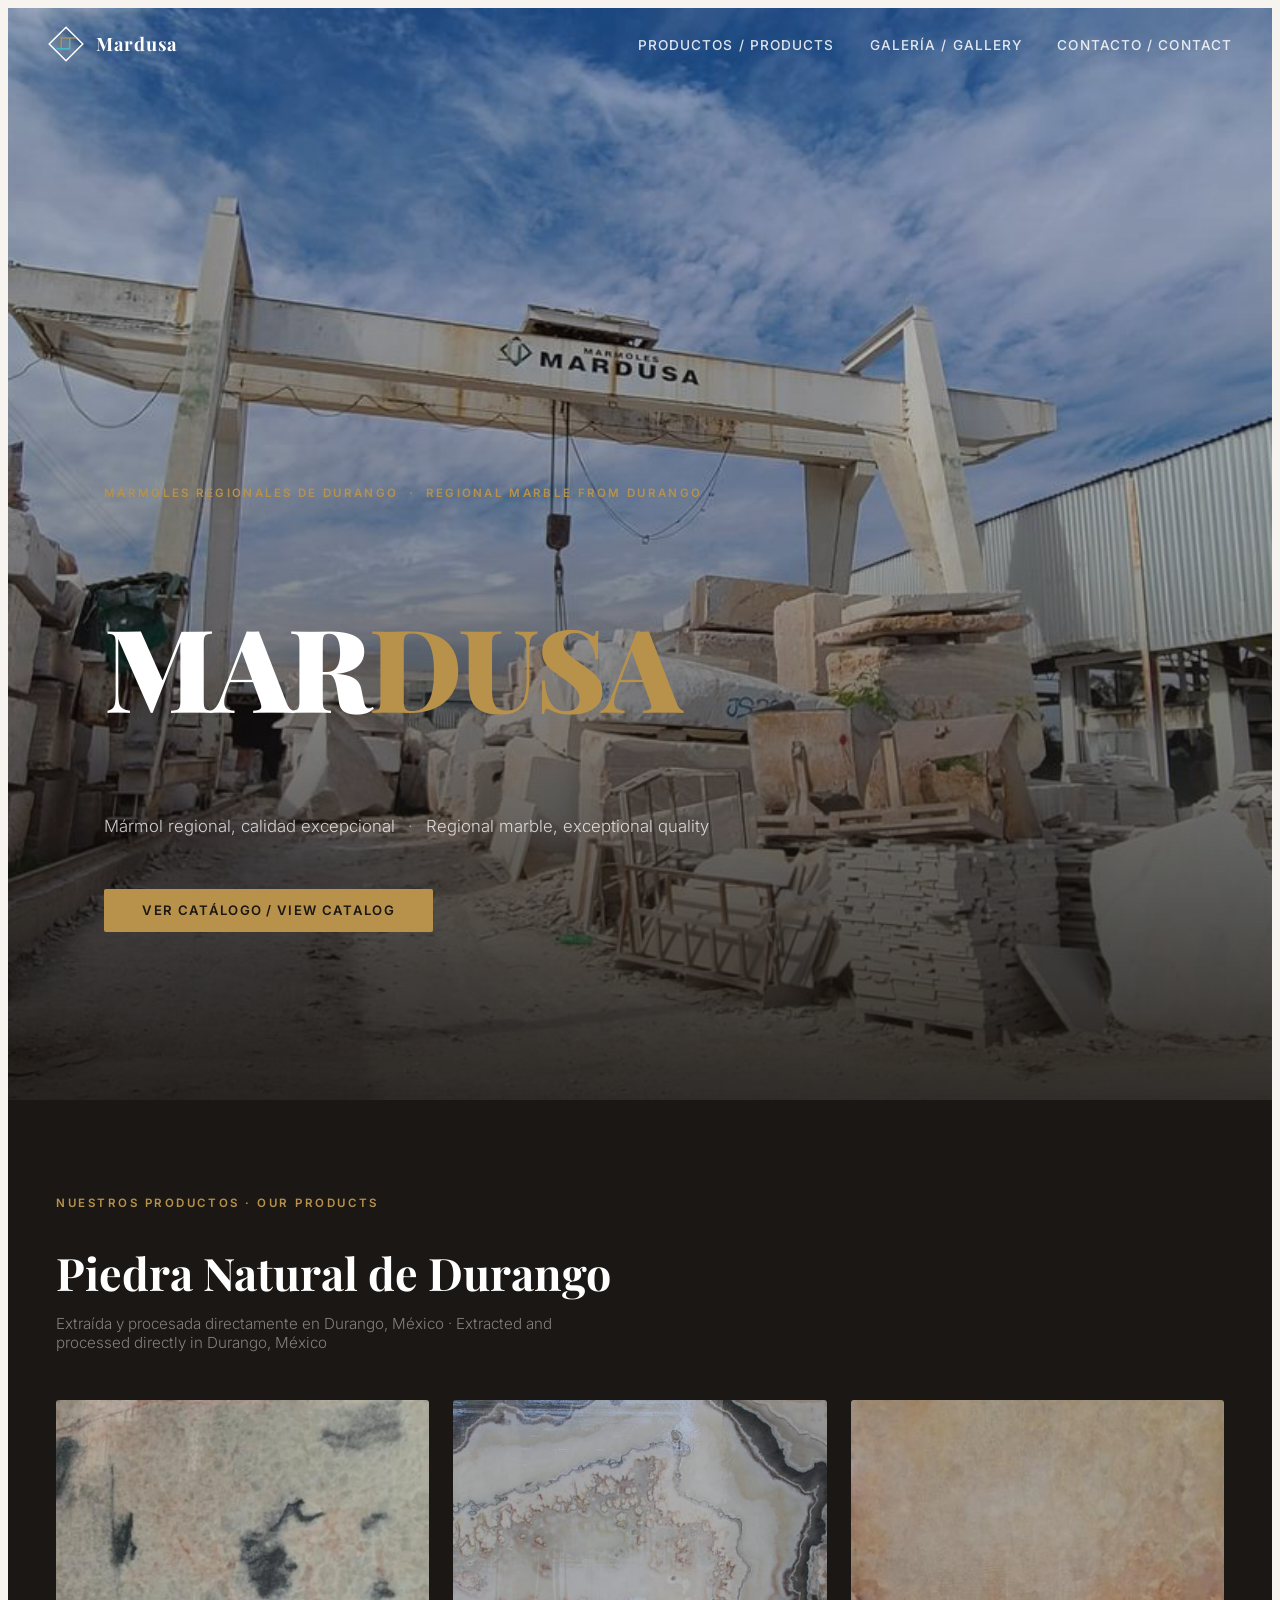
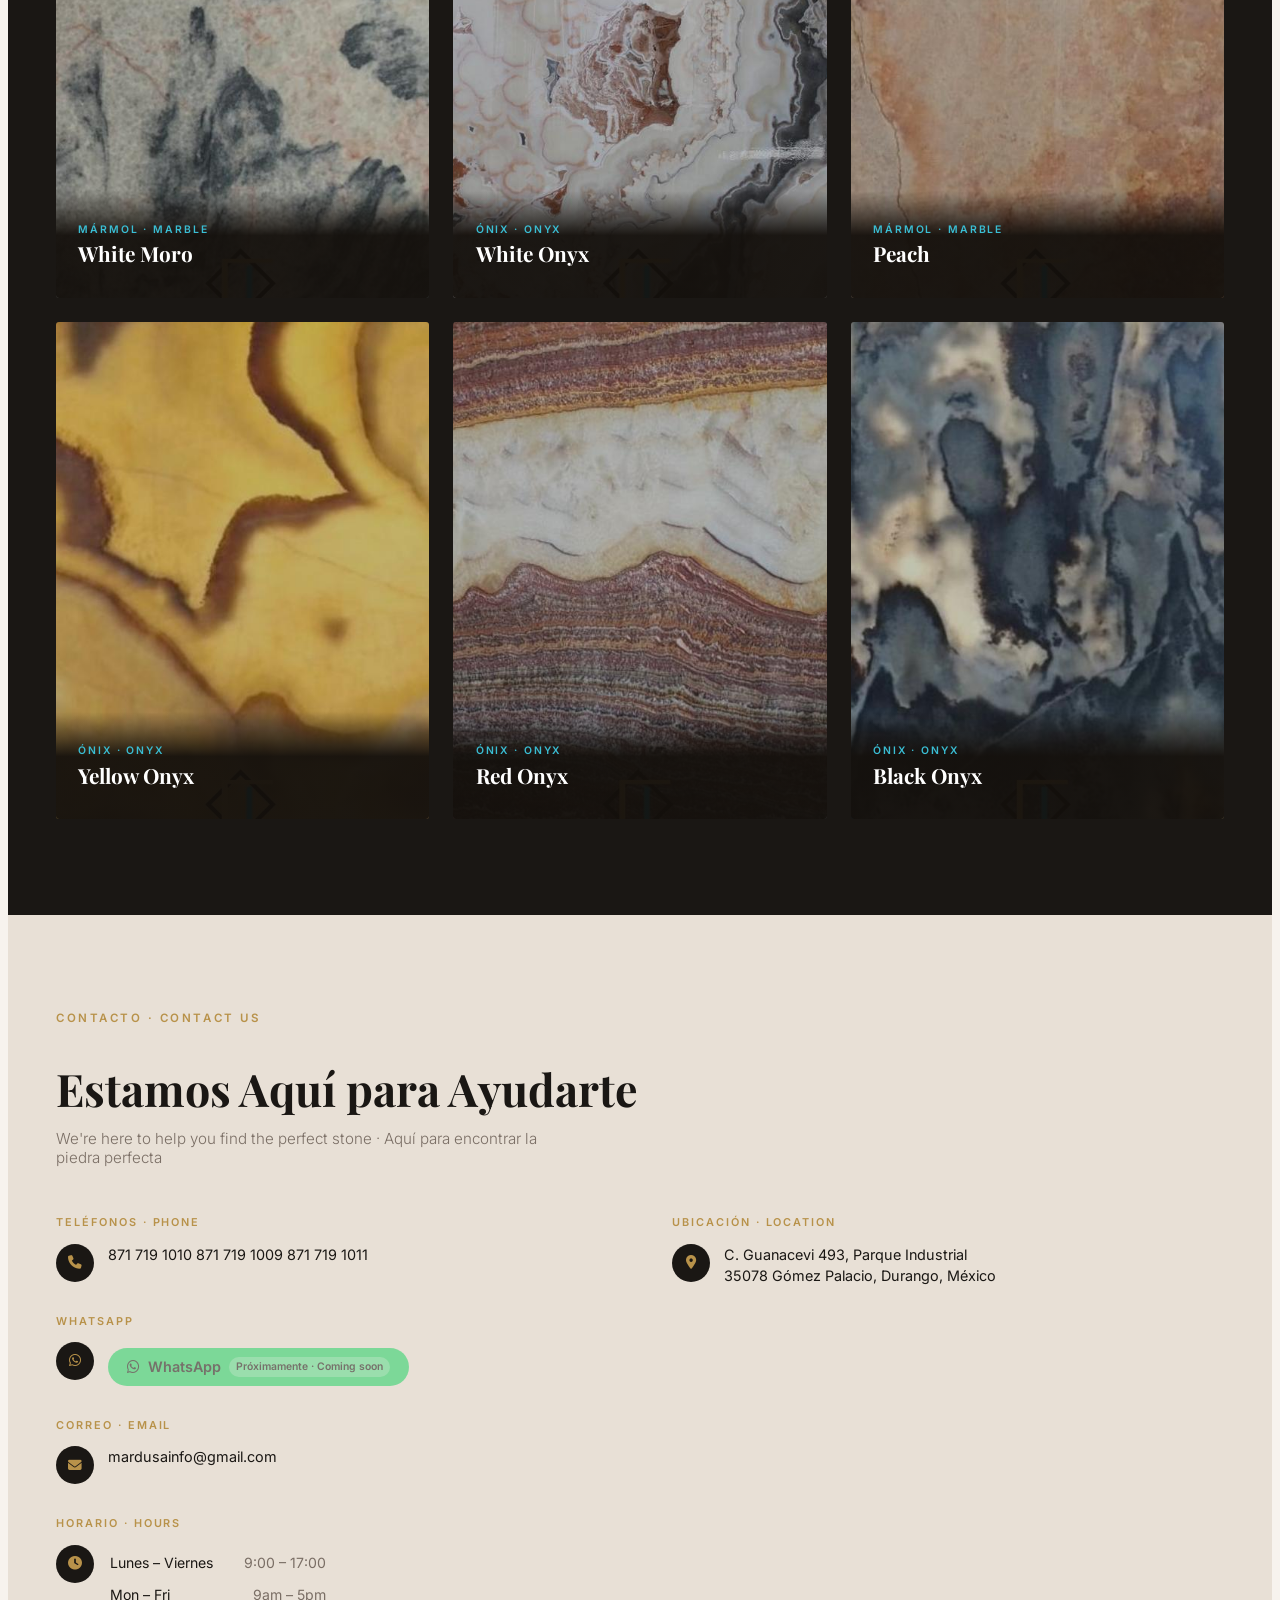
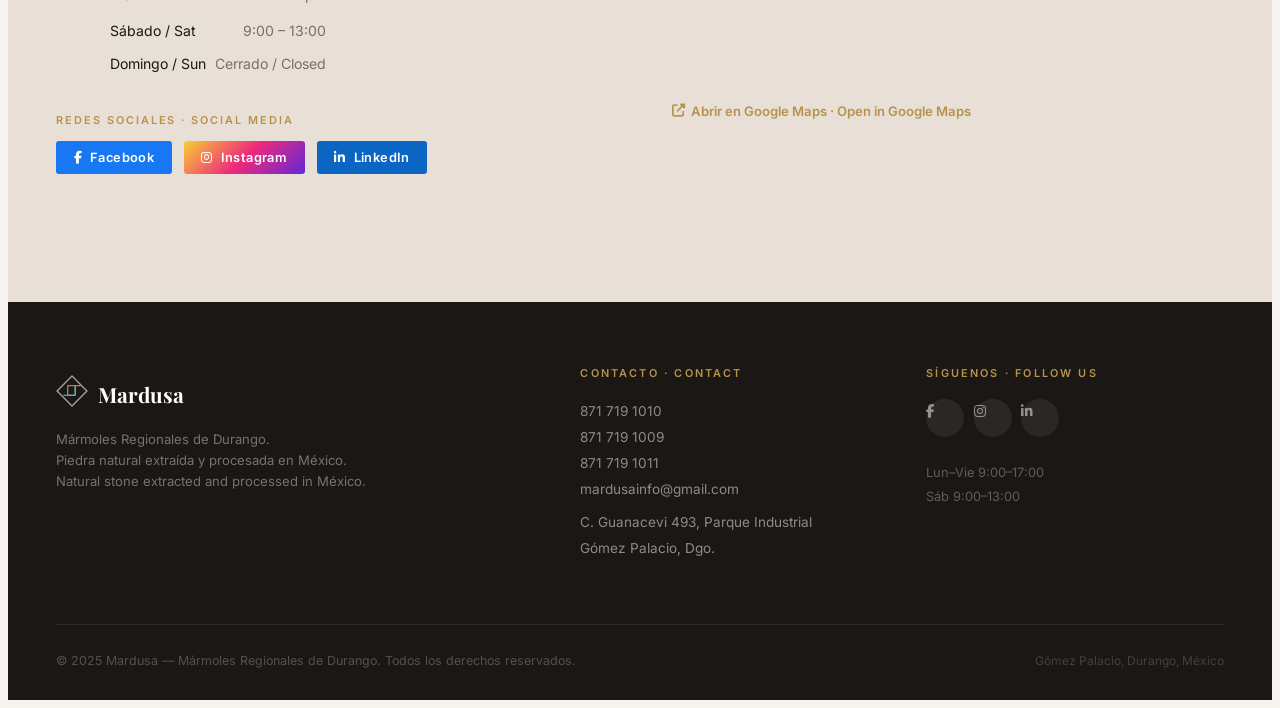
==== index.html @ bcf234a7 "Rename mardusa (1).html to index.html" ====
<!DOCTYPE html>
<html lang="es">
<head>
  <meta charset="UTF-8" />
  <meta name="viewport" content="width=device-width, initial-scale=1.0" />
  <title>Mardusa — Mármoles Regionales de Durango</title>
  <link href="https://fonts.googleapis.com/css2?family=Playfair+Display:wght@400;600;700;900&family=Inter:wght@300;400;500;600&display=swap" rel="stylesheet">
  <link rel="stylesheet" href="https://cdnjs.cloudflare.com/ajax/libs/font-awesome/6.5.0/css/all.min.css">
  <link rel="shortcut icon" href="images/favicon.ico">
  <link rel="stylesheet" href="style.css">
  <script src="script.js" defer></script>

</head>
<body>

<!-- NAV -->
<nav id="navbar">
  <a href="#hero" class="nav-logo">
    <svg class="nav-logo-svg" viewBox="0 0 60 60" fill="none" xmlns="http://www.w3.org/2000/svg">
      <polygon points="30,2 58,30 30,58 2,30" stroke="#fff" stroke-width="2.5" fill="none"/>
      <rect x="22" y="20" width="14" height="18" stroke="#B8924A" stroke-width="2.2" fill="none"/>
      <line x1="36" y1="20" x2="46" y2="20" stroke="#B8924A" stroke-width="2.2"/>
      <line x1="14" y1="38" x2="36" y2="38" stroke="#3ABED4" stroke-width="2.2"/>
      <line x1="36" y1="20" x2="36" y2="38" stroke="#3ABED4" stroke-width="2.2"/>
    </svg>
    <span class="nav-logo-text">Mardusa</span>
  </a>
  <ul class="nav-links" id="navLinks">
    <li><a href="#productos">Productos / Products</a></li>
    <li><a href="#galeria">Galería / Gallery</a></li>
    <li><a href="#contacto">Contacto / Contact</a></li>
  </ul>
  <button class="nav-toggle" id="navToggle" aria-label="Menu">
    <span></span><span></span><span></span>
  </button>
</nav>

<!-- HERO -->
<section id="hero">
  <div class="hero-bg"></div>
  <div class="hero-overlay"></div>
  <div class="hero-content">
    <span class="hero-eyebrow">Mármoles Regionales de Durango &nbsp;·&nbsp; Regional Marble from Durango</span>
    <h1 class="hero-title">MAR<span>DUSA</span></h1>
    <p class="hero-tagline">
      Mármol regional, calidad excepcional
      <em>·</em>
      Regional marble, exceptional quality
    </p>
    <a href="#productos" class="hero-cta">Ver Catálogo / View Catalog</a>
  </div>
</section>

<!-- PRODUCTS -->
<section id="productos">
  <div class="section-label">Nuestros Productos · Our Products</div>
  <h2 class="section-title">Piedra Natural de Durango</h2>
  <p class="section-sub">Extraída y procesada directamente en Durango, México · Extracted and processed directly in Durango, México</p>
  <div class="products-grid">
    <div class="product-card" onclick="openLightbox(this)">
      <img src="[data-uri]" alt="White Moro" loading="lazy">
      <div class="product-info">
        <div class="product-type">Mármol · Marble</div>
        <div class="product-name">White Moro</div>
        <div class="product-bar"></div>
      </div>
    </div>
    <div class="product-card" onclick="openLightbox(this)">
      <img src="[data-uri]" alt="White Onyx" loading="lazy">
      <div class="product-info">
        <div class="product-type">Ónix · Onyx</div>
        <div class="product-name">White Onyx</div>
        <div class="product-bar"></div>
      </div>
    </div>
    <div class="product-card" onclick="openLightbox(this)">
      <img src="[data-uri]" alt="Peach" loading="lazy">
      <div class="product-info">
        <div class="product-type">Mármol · Marble</div>
        <div class="product-name">Peach</div>
        <div class="product-bar"></div>
      </div>
    </div>
    <div class="product-card" onclick="openLightbox(this)">
      <img src="[data-uri]" alt="Yellow Onyx" loading="lazy">
      <div class="product-info">
        <div class="product-type">Ónix · Onyx</div>
        <div class="product-name">Yellow Onyx</div>
        <div class="product-bar"></div>
      </div>
    </div>
    <div class="product-card" onclick="openLightbox(this)">
      <img src="[data-uri]" alt="Red Onyx" loading="lazy">
      <div class="product-info">
        <div class="product-type">Ónix · Onyx</div>
        <div class="product-name">Red Onyx</div>
        <div class="product-bar"></div>
      </div>
    </div>
    <div class="product-card" onclick="openLightbox(this)">
      <img src="[data-uri]" alt="Black Onyx" loading="lazy">
      <div class="product-info">
        <div class="product-type">Ónix · Onyx</div>
        <div class="product-name">Black Onyx</div>
        <div class="product-bar"></div>
      </div>
    </div>
  </div>
</section>

<!-- GALLERY -->
<section hidden id="galeria">
  <div class="section-label">Galería · Gallery</div>
  <h2 class="section-title">La Belleza Natural de la Piedra</h2>
  <p class="section-sub">Cada pieza es única · Every piece is one of a kind</p>
  <div class="gallery-grid">
    <div class="gallery-item" onclick="openLightbox(this)">
      <img src="[data-uri]" alt="White Moro" loading="lazy">
    </div>
    <div class="gallery-item" onclick="openLightbox(this)">
      <img src="[data-uri]" alt="Yellow Onyx" loading="lazy">
    </div>
    <div class="gallery-item" onclick="openLightbox(this)">
      <img src="[data-uri]" alt="Red Onyx" loading="lazy">
    </div>
    <div class="gallery-item" onclick="openLightbox(this)">
      <img src="[data-uri]" alt="Black Onyx" loading="lazy">
    </div>
    <div class="gallery-item" onclick="openLightbox(this)">
      <img src="[data-uri]" alt="White Onyx" loading="lazy">
    </div>
    <div class="gallery-item" onclick="openLightbox(this)">
      <img src="[data-uri]" alt="Peach" loading="lazy">
    </div>
  </div>
</section>

<!-- LIGHTBOX -->
<div class="lightbox" id="lightbox" onclick="closeLightbox()">
  <button class="lightbox-close" onclick="closeLightbox()">&times;</button>
  <img id="lightboxImg" src="" alt="">
</div>

<!-- CONTACT -->
<section id="contacto">
  <div class="section-label">Contacto · Contact Us</div>
  <h2 class="section-title">Estamos Aquí para Ayudarte</h2>
  <p class="section-sub">We're here to help you find the perfect stone · Aquí para encontrar la piedra perfecta</p>
  <div class="contact-grid">
    <div>
      <div class="contact-block">
        <div class="contact-block-title">Teléfonos · Phone</div>
        <div class="contact-item">
          <div class="contact-icon"><i class="fas fa-phone"></i></div>
          <div class="contact-text">
            <a href="tel:+528717191010">871 719 1010</a>
            <a href="tel:+528717191009">871 719 1009</a>
            <a href="tel:+528717191011">871 719 1011</a>
          </div>
        </div>
      </div>
      <div class="contact-block">
        <div class="contact-block-title">WhatsApp</div>
        <div class="contact-item">
          <div class="contact-icon"><i class="fab fa-whatsapp"></i></div>
          <div class="contact-text">
            <a href="#" class="whatsapp-pill">
              <i class="fab fa-whatsapp"></i>
              WhatsApp
              <span class="badge">Próximamente · Coming soon</span>
            </a>
          </div>
        </div>
      </div>
      <div class="contact-block">
        <div class="contact-block-title">Correo · Email</div>
        <div class="contact-item">
          <div class="contact-icon"><i class="fas fa-envelope"></i></div>
          <div class="contact-text">
            <a href="mailto:mardusainfo@gmail.com">mardusainfo@gmail.com</a>
          </div>
        </div>
      </div>
      <div class="contact-block">
        <div class="contact-block-title">Horario · Hours</div>
        <div class="contact-item">
          <div class="contact-icon"><i class="fas fa-clock"></i></div>
          <div class="contact-text">
            <table class="hours-table">
              <tr><td>Lunes – Viernes</td><td>9:00 – 17:00</td></tr>
              <tr><td>Mon – Fri</td><td>9am – 5pm</td></tr>
              <tr><td style="padding-top:.5rem">Sábado / Sat</td><td style="padding-top:.5rem">9:00 – 13:00</td></tr>
              <tr><td>Domingo / Sun</td><td>Cerrado / Closed</td></tr>
            </table>
          </div>
        </div>
      </div>
      <div class="contact-block">
        <div class="contact-block-title">Redes Sociales · Social Media</div>
        <div class="social-row">
          <a href="https://www.facebook.com/profile.php?id=61574878293462" target="_blank" class="social-btn fb">
            <i class="fab fa-facebook-f"></i> Facebook
          </a>
          <a href="https://www.instagram.com/mardusa_/" target="_blank" class="social-btn ig">
            <i class="fab fa-instagram"></i> Instagram
          </a>
          <a href="https://www.linkedin.com/company/112306603/" target="_blank" class="social-btn li">
            <i class="fab fa-linkedin-in"></i> LinkedIn
          </a>
        </div>
      </div>
    </div>
    <div>
      <div class="contact-block">
        <div class="contact-block-title">Ubicación · Location</div>
        <div class="contact-item" style="margin-bottom:1.2rem">
          <div class="contact-icon"><i class="fas fa-map-marker-alt"></i></div>
          <div class="contact-text">
            C. Guanacevi 493, Parque Industrial<br>
            35078 Gómez Palacio, Durango, México
          </div>
        </div>
        <iframe
          class="map-frame"
          src="https://maps.google.com/maps?q=C.+Guanacevi+493,+Parque+Industrial,+35078+G%C3%B3mez+Palacio&output=embed&z=15"
          allowfullscreen loading="lazy"
          title="Ubicación Mardusa">
        </iframe>
        <a href="https://maps.app.goo.gl/fGdZbLq9iSwJksQX6" target="_blank"
          style="display:inline-flex;align-items:center;gap:.4rem;margin-top:.8rem;color:var(--gold);font-size:.82rem;font-weight:600;text-decoration:none;">
          <i class="fas fa-external-link-alt"></i> Abrir en Google Maps · Open in Google Maps
        </a>
      </div>
    </div>
  </div>
</section>

<!-- FOOTER -->
<footer>
  <div class="footer-grid">
    <div>
      <div style="display:flex;align-items:center;gap:.6rem">
        <svg width="32" height="32" viewBox="0 0 60 60" fill="none" xmlns="http://www.w3.org/2000/svg">
          <polygon points="30,2 58,30 30,58 2,30" stroke="rgba(255,255,255,.6)" stroke-width="2.5" fill="none"/>
          <rect x="22" y="20" width="14" height="18" stroke="#B8924A" stroke-width="2.2" fill="none"/>
          <line x1="36" y1="20" x2="46" y2="20" stroke="#B8924A" stroke-width="2.2"/>
          <line x1="14" y1="38" x2="36" y2="38" stroke="#3ABED4" stroke-width="2.2"/>
          <line x1="36" y1="20" x2="36" y2="38" stroke="#3ABED4" stroke-width="2.2"/>
        </svg>
        <div class="footer-brand-name">Mardusa</div>
      </div>
      <p class="footer-tagline" style="margin-top:.8rem">
        Mármoles Regionales de Durango.<br>
        Piedra natural extraída y procesada en México.<br>
        Natural stone extracted and processed in México.
      </p>
    </div>
    <div class="footer-col">
      <div class="footer-col-title">Contacto · Contact</div>
      <a href="tel:+528717191010">871 719 1010</a>
      <a href="tel:+528717191009">871 719 1009</a>
      <a href="tel:+528717191011">871 719 1011</a>
      <a href="mailto:mardusainfo@gmail.com">mardusainfo@gmail.com</a>
      <p style="margin-top:.5rem">C. Guanacevi 493, Parque Industrial<br>Gómez Palacio, Dgo.</p>
    </div>
    <div class="footer-col">
      <div class="footer-col-title">Síguenos · Follow Us</div>
      <div class="footer-social">
        <a href="https://www.facebook.com/profile.php?id=61574878293462" target="_blank" class="footer-social-icon" aria-label="Facebook"><i class="fab fa-facebook-f"></i></a>
        <a href="https://www.instagram.com/mardusa_/" target="_blank" class="footer-social-icon" aria-label="Instagram"><i class="fab fa-instagram"></i></a>
        <a href="https://www.linkedin.com/company/112306603/" target="_blank" class="footer-social-icon" aria-label="LinkedIn"><i class="fab fa-linkedin-in"></i></a>
      </div>
      <p style="margin-top:1.5rem;font-size:.8rem;color:rgba(255,255,255,.3)">
        Lun–Vie 9:00–17:00 <br> Sáb 9:00–13:00
      </p>
    </div>
  </div>
  <div class="footer-bottom">
    <span class="footer-copy">&copy; 2025 Mardusa — Mármoles Regionales de Durango. Todos los derechos reservados.</span>
    <span class="footer-lex">Gómez Palacio, Durango, México</span>
  </div>
</footer>

</body>
</html>
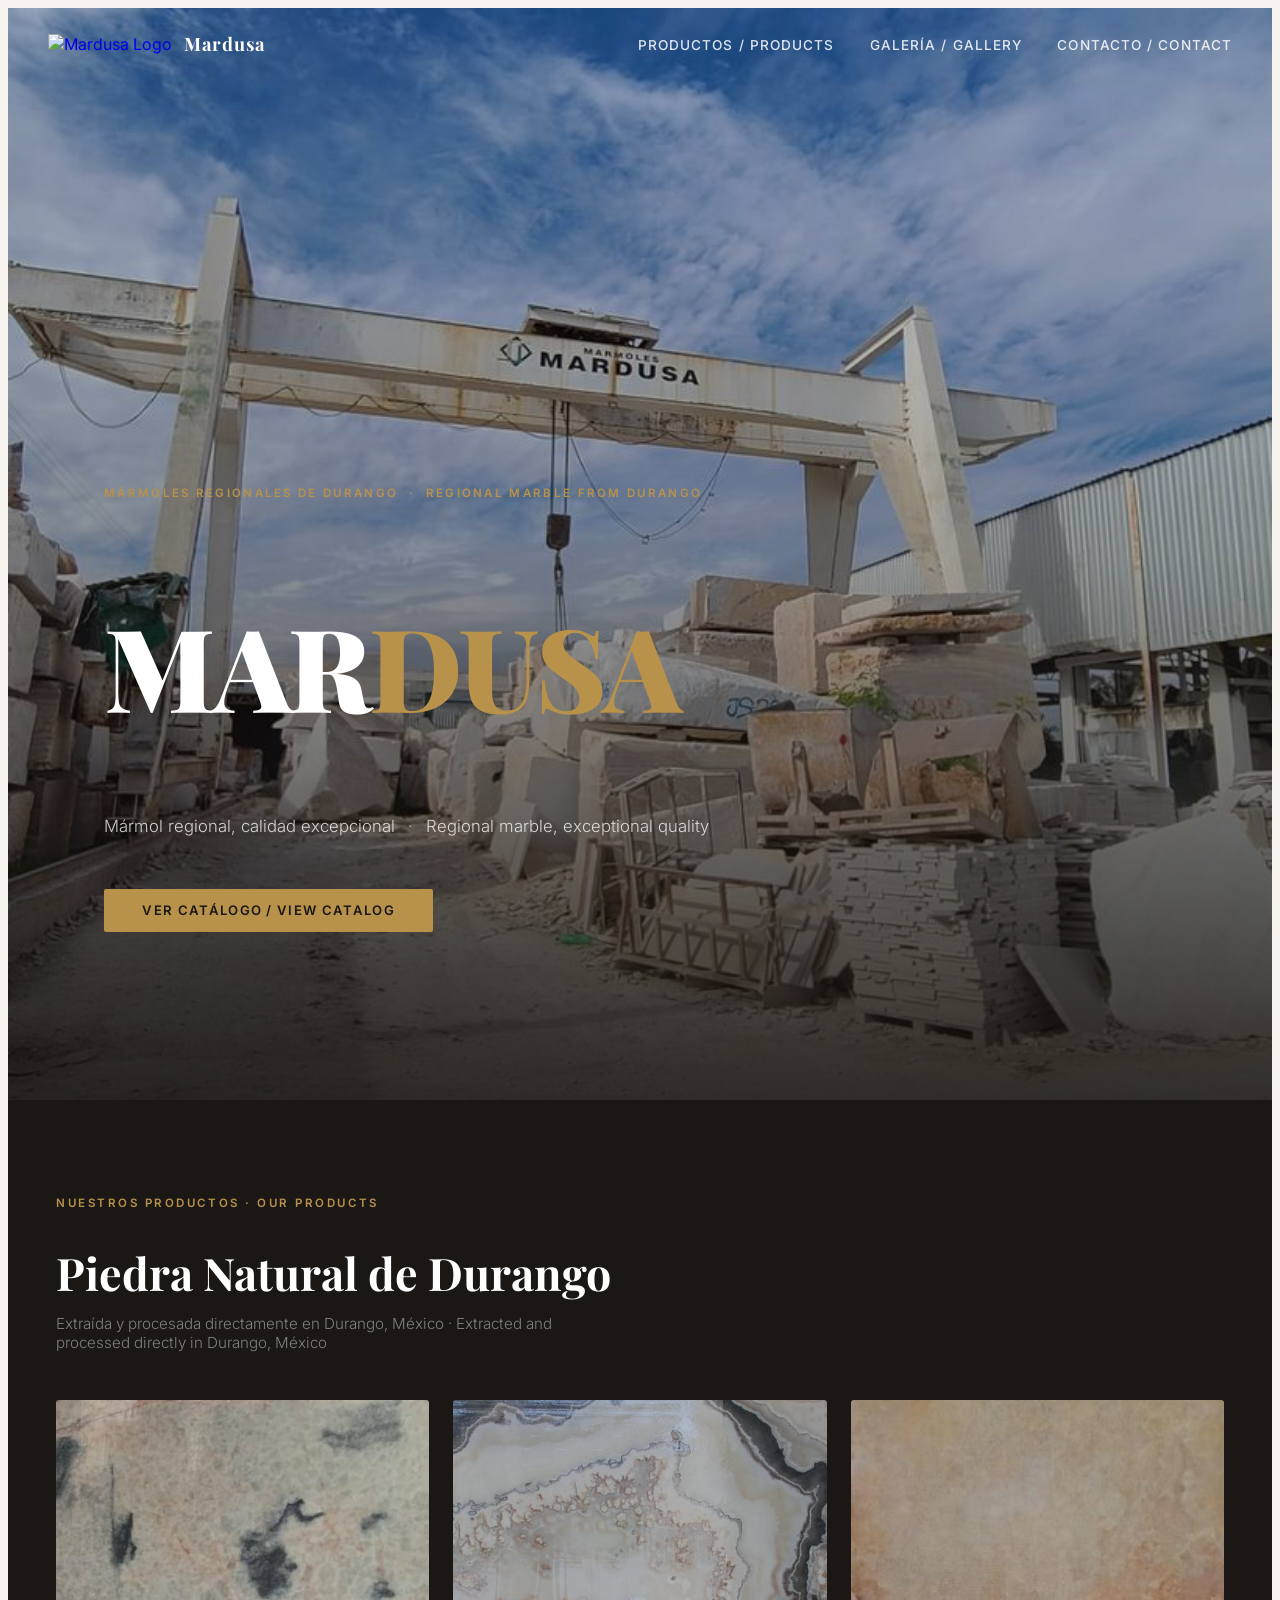
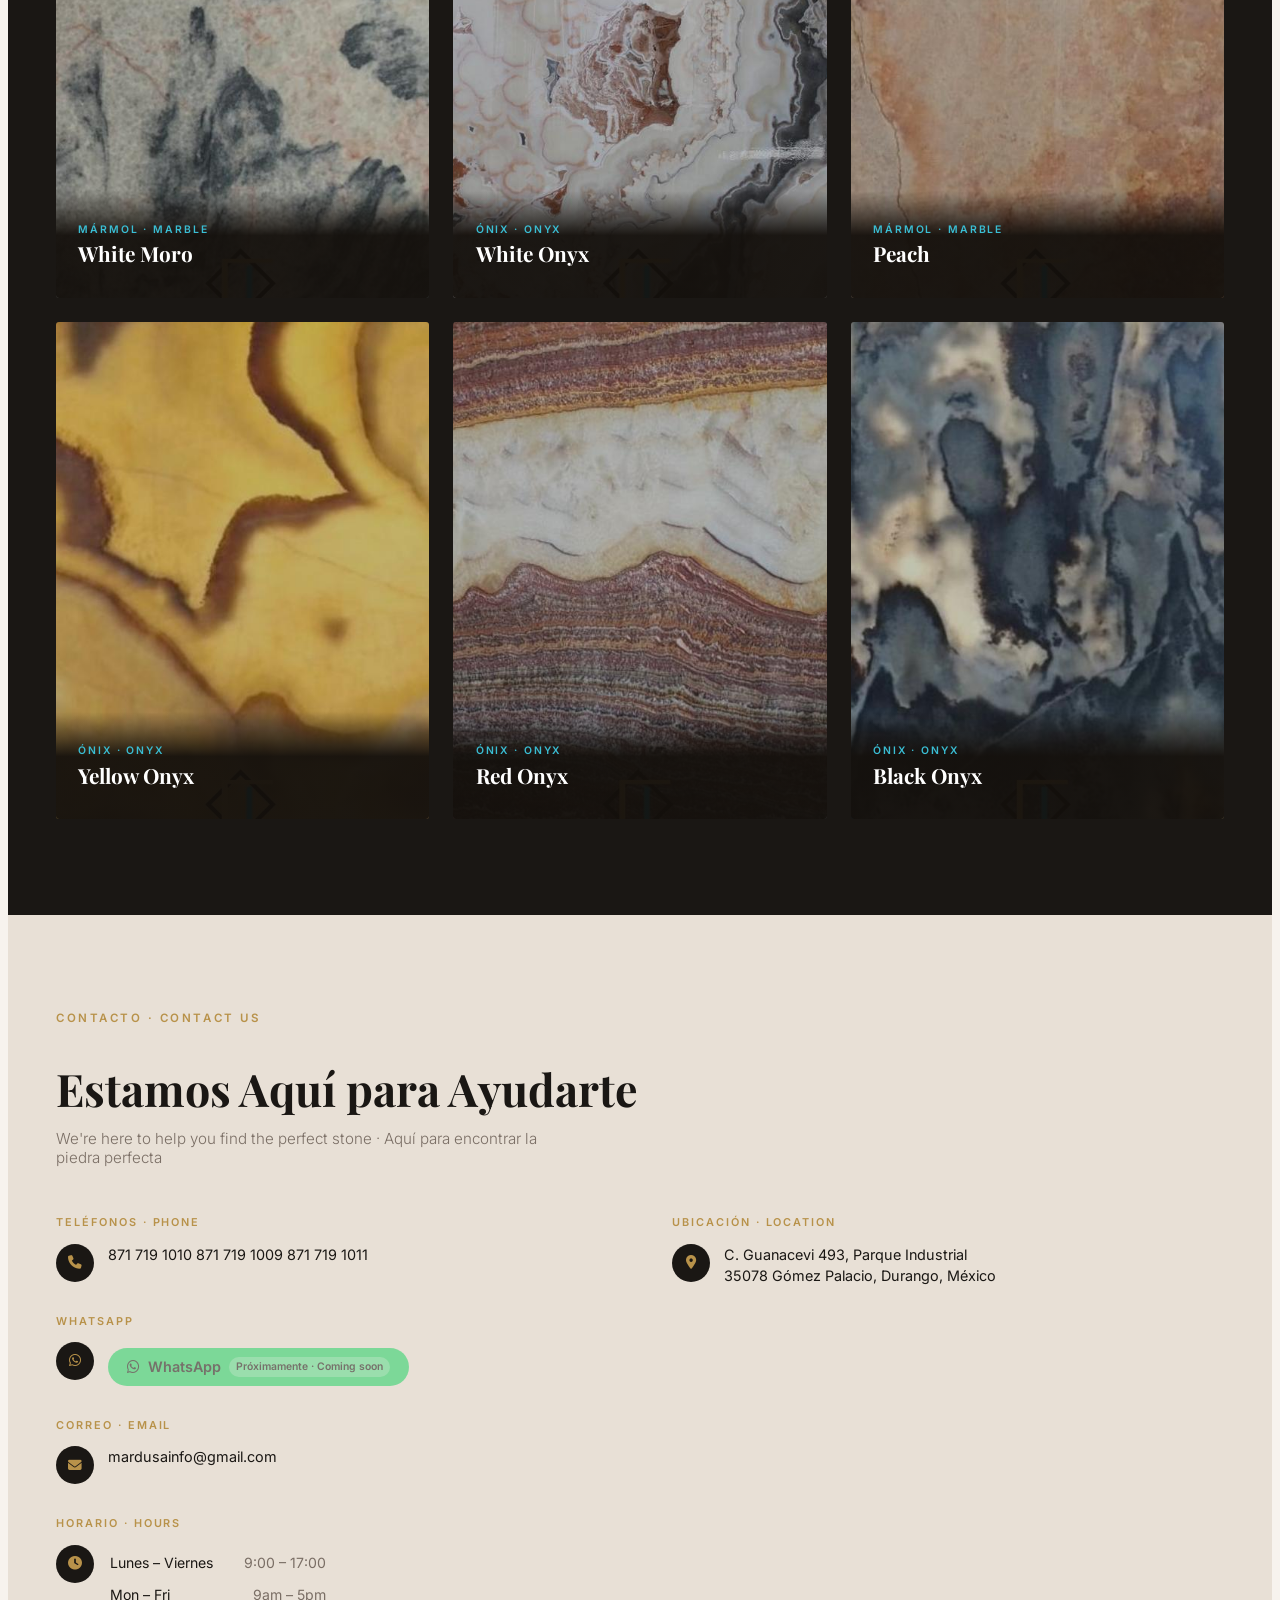
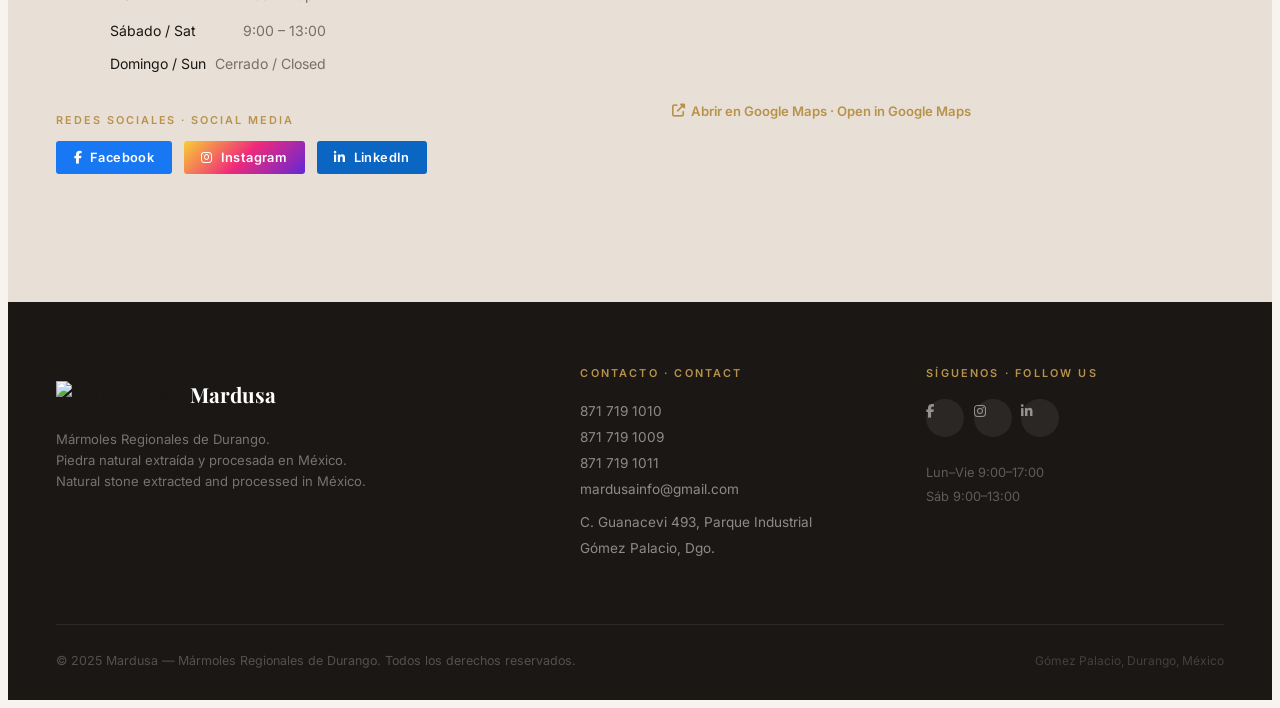
==== commit a1a1b343: "Features add logo ,images" ====
--- a/index.html
+++ b/index.html
@@ -16,13 +16,7 @@
 <!-- NAV -->
 <nav id="navbar">
   <a href="#hero" class="nav-logo">
-    <svg class="nav-logo-svg" viewBox="0 0 60 60" fill="none" xmlns="http://www.w3.org/2000/svg">
-      <polygon points="30,2 58,30 30,58 2,30" stroke="#fff" stroke-width="2.5" fill="none"/>
-      <rect x="22" y="20" width="14" height="18" stroke="#B8924A" stroke-width="2.2" fill="none"/>
-      <line x1="36" y1="20" x2="46" y2="20" stroke="#B8924A" stroke-width="2.2"/>
-      <line x1="14" y1="38" x2="36" y2="38" stroke="#3ABED4" stroke-width="2.2"/>
-      <line x1="36" y1="20" x2="36" y2="38" stroke="#3ABED4" stroke-width="2.2"/>
-    </svg>
+        <img src="images/logo.svg" alt="Mardusa Logo" class="nav-logo-img">
     <span class="nav-logo-text">Mardusa</span>
   </a>
   <ul class="nav-links" id="navLinks">
@@ -240,13 +234,7 @@
   <div class="footer-grid">
     <div>
       <div style="display:flex;align-items:center;gap:.6rem">
-        <svg width="32" height="32" viewBox="0 0 60 60" fill="none" xmlns="http://www.w3.org/2000/svg">
-          <polygon points="30,2 58,30 30,58 2,30" stroke="rgba(255,255,255,.6)" stroke-width="2.5" fill="none"/>
-          <rect x="22" y="20" width="14" height="18" stroke="#B8924A" stroke-width="2.2" fill="none"/>
-          <line x1="36" y1="20" x2="46" y2="20" stroke="#B8924A" stroke-width="2.2"/>
-          <line x1="14" y1="38" x2="36" y2="38" stroke="#3ABED4" stroke-width="2.2"/>
-          <line x1="36" y1="20" x2="36" y2="38" stroke="#3ABED4" stroke-width="2.2"/>
-        </svg>
+         <img src="images/logo.svg" alt="Mardusa Logo" class="footer-logo-img">
         <div class="footer-brand-name">Mardusa</div>
       </div>
       <p class="footer-tagline" style="margin-top:.8rem">
